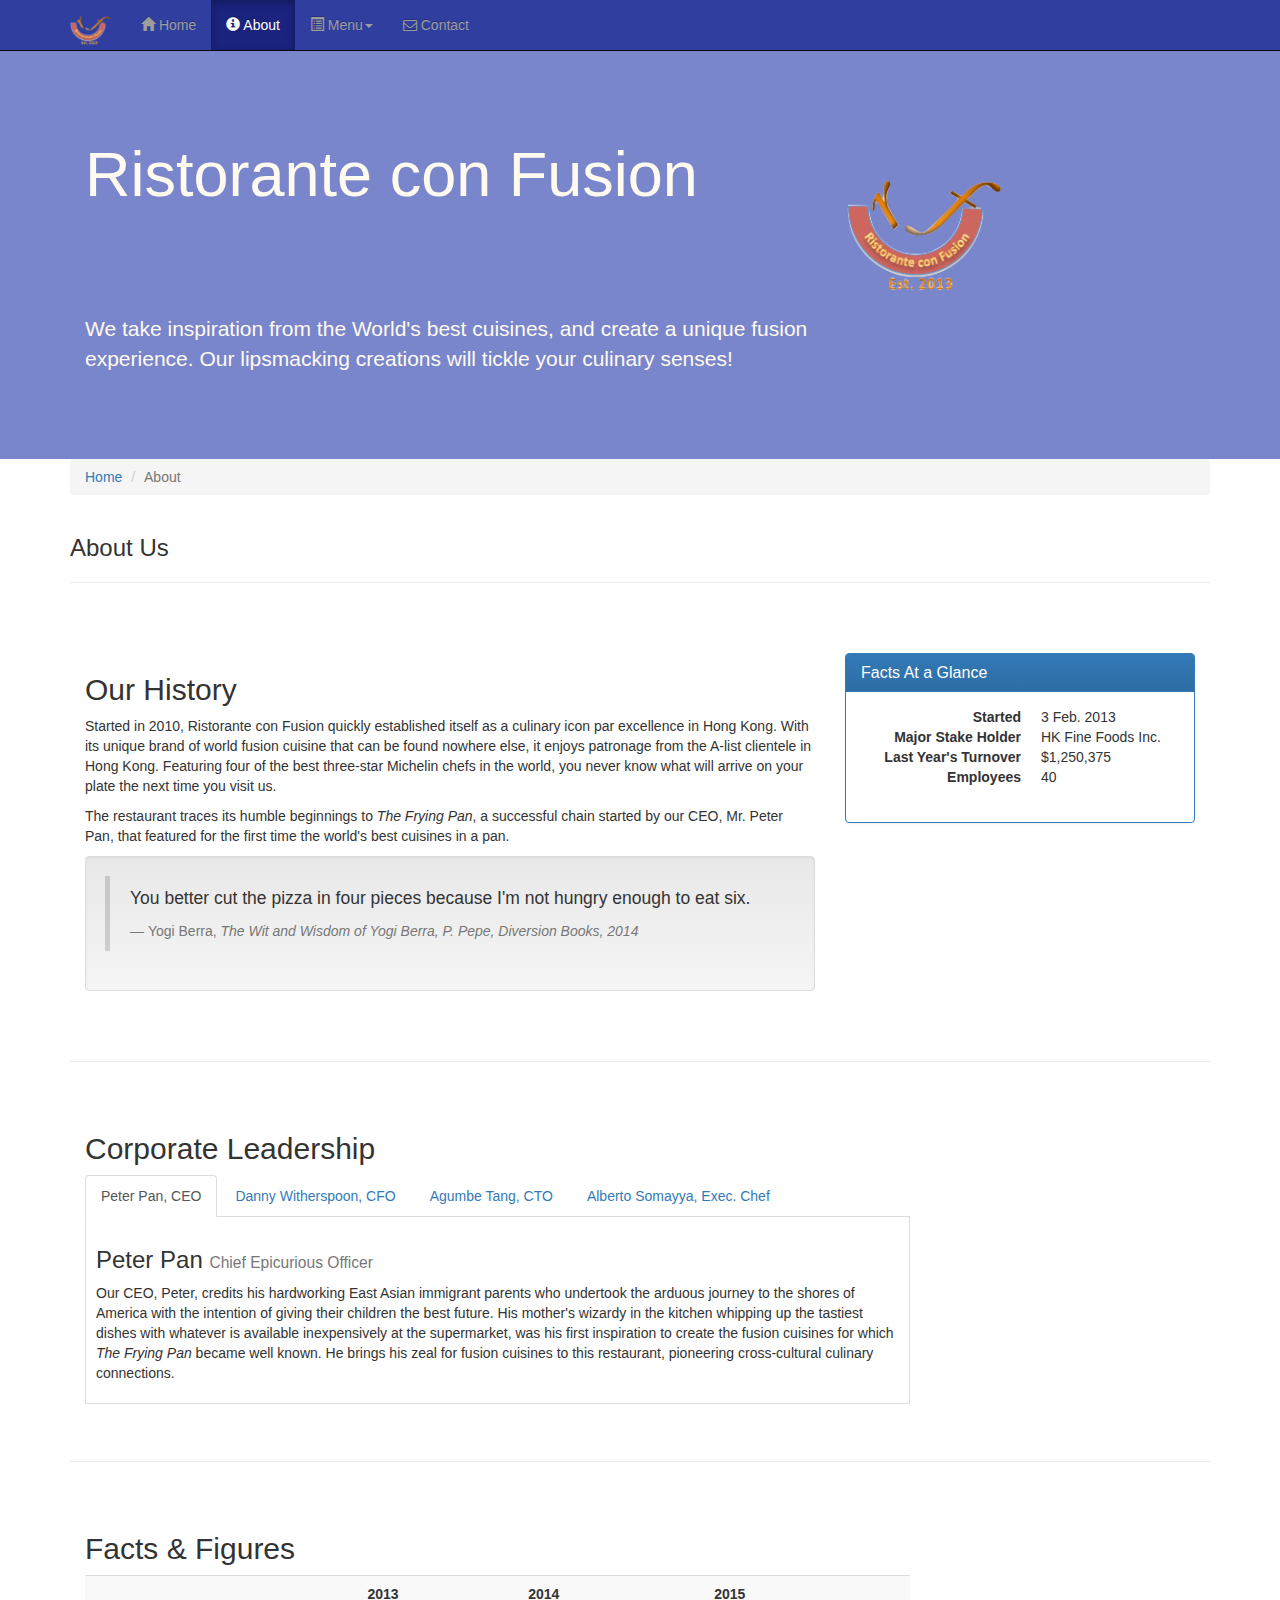
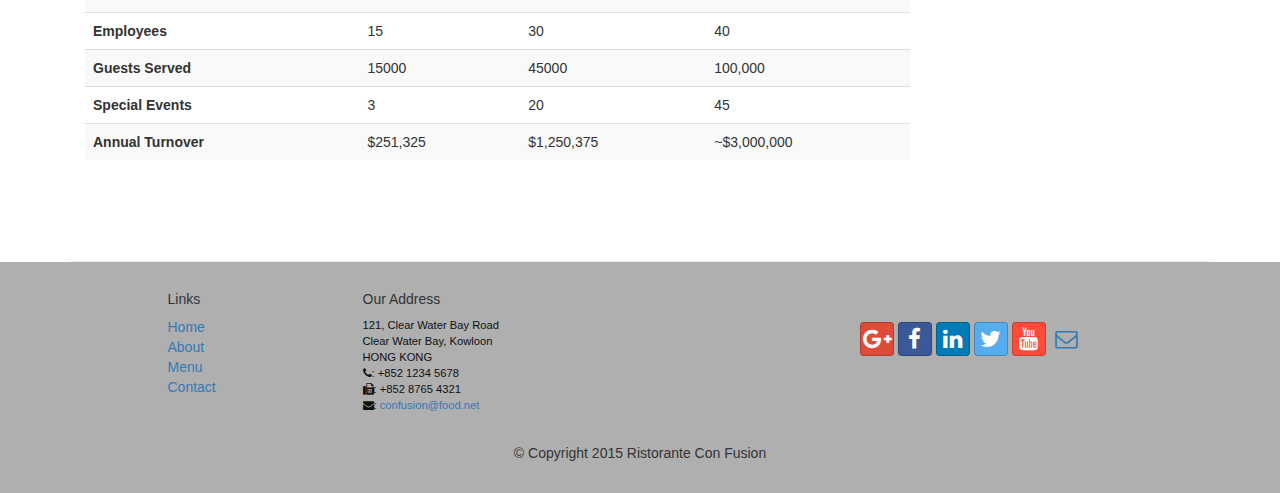
==== aboutus.html @ 625901eb "init" ====
<!-- PLEASE PAY ATTENTION! CSS FILE ABSOLUTE LINKS FROM EXCERCISE WERE REPLASED WITH LOCAL LINKS.-->

<!DOCTYPE html>
<!-- saved from url=(0079)https://d396qusza40orc.cloudfront.net/phoenixassets/web-frameworks/aboutus.html -->
<html lang="en"><head><meta http-equiv="Content-Type" content="text/html; charset=UTF-8">
     <meta charset="utf-8">
    <meta http-equiv="X-UA-Compatible" content="IE=edge">
    <meta name="viewport" content="width=device-width, initial-scale=1">
    <!-- The above 3 meta tags *must* come first in the head; any other head 
         content must come *after* these tags -->
    <title>Ristorante Con Fusion: About Us</title>
    <!-- Bootstrap -->
    <link href="css/bootstrap.min.css" rel="stylesheet">
    <link href="css/bootstrap-theme.min.css" rel="stylesheet">

    <!-- HTML5 shim and Respond.js for IE8 support of HTML5 elements and media queries -->
    <!-- WARNING: Respond.js doesn't work if you view the page via file:// -->
    <!--[if lt IE 9]>
      <script src="https://oss.maxcdn.com/html5shiv/3.7.2/html5shiv.min.js"></script>
      <script src="https://oss.maxcdn.com/respond/1.4.2/respond.min.js"></script>
    <![endif]-->

    <link href="css/font-awesome.min.css" rel="stylesheet">
    <link href="css/bootstrap-social.css" rel="stylesheet">

    <link href="css/mystyles.css" rel="stylesheet">
</head>

<body>
    <nav class="navbar navbar-inverse navbar-fixed-top" role="navigation">
            <div class="container">

            <div class="navbar-header">
                    <button type="button" class="navbar-toggle collapsed" data-toggle="collapse" data-target="#navbar" aria-expanded="false" aria-controls="navbar">
                        <span class="sr-only">Toggle navigation</span>
                        <span class="icon-bar"></span>
                        <span class="icon-bar"></span>
                        <span class="icon-bar"></span>
                    </button>
                    <a class="navbar-brand" href="index.html"><img src="img/logo.png" height=30 width=41></a>
            </div>

            <div id="navbar" class="navbar-collapse collapse">
                <ul class="nav navbar-nav">
                    <li><a href="index.html"><span class="glyphicon glyphicon-home" aria-hidden="true"></span> Home</a></li>
                    <li class="active"><a href="aboutus.html"><span class="glyphicon glyphicon-info-sign" aria-hidden="true"></span> About</a></li>
                    <li class="dropdown">
                        <a href="#" class="dropdown-toggle" data-toggle="dropdown"
                         role="button" aria-haspopup="true" aria-expanded="false"><span class="glyphicon glyphicon-list-alt" aria-hidden="true"></span> Menu<span class="caret"></span></a>
                        <ul class="dropdown-menu">
                            <li><a href="#">Appetizers</a></li>
                            <li><a href="#">Main Courses</a></li>
                            <li><a href="#">Desserts</a></li>
                            <li><a href="#">Drinks</a></li>
                            <li role="separator" class="divider"></li>
                            <li class="dropdown-header">Specials</li>
                            <li><a href="#">Lunch Buffet</a></li>
                            <li><a href="#">Weekend Brunch</a></li>
                        </ul>
                     </li>
                    <li><a href="contactus.html"><i class="fa fa-envelope-o"></i> Contact</a></li>
                </ul>
            </div>
        </nav> 

    <header class="jumbotron">

        <!-- Main component for a primary marketing message or call to action -->

        <div class="container">
            <div class="row row-header">
                <div class="col-xs-12 col-sm-8">
                    <h1>Ristorante con Fusion</h1>
                    <p style="padding:40px;"></p>
                    <p>We take inspiration from the World's best cuisines, and create a unique fusion experience. Our lipsmacking creations will tickle your culinary senses!</p>
                </div>
                <div class="col-xs-12 col-sm-2">
                    <p style="padding:20px;"></p>
                    <img src="img/logo.png" class="img-responsive">
                </div>
            </div>
        </div>
    </header>

    <div class="container">
        <div class="row">
            <div class="col-xs-12">
                <ol class="breadcrumb">
                    <li><a href="index.html">Home</a></li>
                    <li class="active">About</li>
                </ol>
            </div>
            <div class="col-xs-12">
               <h3>About Us</h3>
               <hr>
            </div>
        </div>
        
        <div class="row row-content">
            <div class="col-sm-8 col-xs-12">
                <h2>Our History</h2>
                <p>Started in 2010, Ristorante con Fusion quickly established itself as a culinary icon par excellence in Hong Kong. With its unique brand of world fusion cuisine that can be found nowhere else, it enjoys patronage from the A-list clientele in Hong Kong.  Featuring four of the best three-star Michelin chefs in the world, you never know what will arrive on your plate the next time you visit us.</p>
                <p>The restaurant traces its humble beginnings to <em>The Frying Pan</em>, a successful chain started by our CEO, Mr. Peter Pan, that featured for the first time the world's best cuisines in a pan.</p>

                <div class="well">
                    <blockquote>
                        <p>You better cut the pizza in four pieces because
                            I'm not hungry enough to eat six.</p>
                        <footer>Yogi Berra,
                          <cite>The Wit and Wisdom of Yogi Berra,
                            P. Pepe, Diversion Books, 2014</cite>
                        </footer>
                    </blockquote>
                </div>



            </div>

            <div class="col-sm-4 col-xs-12">
                <div class="panel panel-primary">
                    <div class="panel-heading">
                        <h3 class="panel-title">Facts At a Glance</h3>
                    </div>
                    <div class="panel-body">
                        <dl class="dl-horizontal">
                            <dt>Started</dt>
                            <dd>3 Feb. 2013</dd>
                            <dt>Major Stake Holder</dt>
                            <dd>HK Fine Foods Inc.</dd>
                            <dt>Last Year's Turnover</dt>
                            <dd>$1,250,375</dd>
                            <dt>Employees</dt>
                            <dd>40</dd>
                       </dl>
                    </div>
                </div>


                <p style="padding:20px;"></p>
            </div>
        </div>


        <div class="row row-content">
            <div class="col-xs-12 col-sm-9">
                <h2>Corporate Leadership</h2>

                <ul class="nav nav-tabs" role="tablist">
                    <li role="presentation" class="active">
                    <a href="#peter" aria-controls="peter"
                     role="tab" data-toggle="tab">Peter Pan, CEO</a></li>
                    <li role="presentation"><a href="#danny"
                     aria-controls="danny" role="tab"
                     data-toggle="tab">Danny Witherspoon, CFO</a></li>
                    <li role="presentation"><a href="#agumbe"
                     aria-controls="agumbe" role="tab"
                     data-toggle="tab">Agumbe Tang, CTO</a></li>
                    <li role="presentation"><a href="#alberto"
                     aria-controls="alberto" role="tab"
                     data-toggle="tab">Alberto Somayya, Exec. Chef</a></li>
                </ul>
                <div class="tab-content">
                    <div role="tabpanel" class="tab-pane fade in active" id="peter">
                        <h3>Peter Pan <small>Chief Epicurious Officer</small></h3>
                        <p>Our CEO, Peter, credits his hardworking East Asian immigrant parents who undertook the arduous journey to the shores of America with the intention of giving their children the best future. His mother's wizardy in the kitchen whipping up the tastiest dishes with whatever is available inexpensively at the supermarket, was his first inspiration to create the fusion cuisines for which <em>The Frying Pan</em> became well known. He brings his zeal for fusion cuisines to this restaurant, pioneering cross-cultural culinary connections.</p>
                    </div>
                    <div role="tabpanel" class="tab-pane fade" id="danny">
                        <h3>Dhanasekaran Witherspoon <small>Chief Food Officer</small></h3>
                        <p>Our CFO, Danny, as he is affectionately referred to by his colleagues, comes from a long established family tradition in farming and produce. His experiences growing up on a farm in the Australian outback gave him great appreciation for varieties of food sources. As he puts it in his own words, <em>Everything that runs, wins, and everything that stays, pays!</em></p>
                    </div>
                    <div role="tabpanel" class="tab-pane fade" id="agumbe">
                        <h3>Agumbe Tang <small>Chief Taste Officer</small></h3>
                        <p>Blessed with the most discerning gustatory sense, Agumbe, our CFO, personally ensures that every dish that we serve meets his exacting tastes. Our chefs dread the tongue lashing that ensues if their dish does not meet his exacting standards. He lives by his motto, <em>You click only if you survive my lick.</em></p>
                    </div>
                    <div role="tabpanel" class="tab-pane fade" id="alberto">
                        <h3>Alberto Somayya <small>Executive Chef</small></h3>
                        <p>Award winning three-star Michelin chef with wide International experience having worked closely with whos-who in the culinary world, he specializes in creating mouthwatering Indo-Italian fusion experiences. He says, <em>Put together the cuisines from the two craziest cultures, and you get a winning hit! Amma Mia!</em></p>
                    </div>
                </div>
            </div>
            </div>

            <div class="row row-content">
                <div class="col-xs-12 col-sm-9">
                    <h2>Facts &amp; Figures</h2>
                    <div class="table-responsive">
                    <table class="table table-striped">
                        <tr>
                            <td>&nbsp;</td>
                            <th>2013</th>
                            <th>2014</th>
                            <th>2015</th>
                        </tr>
                        <tr>
                            <th>Employees</th>
                            <td>15</td>
                            <td>30</td>
                            <td>40</td>
                        </tr>
                        <tr>
                            <th>Guests Served</th>
                            <td>15000</td>
                            <td>45000</td>
                            <td>100,000</td>
                        </tr>
                        <tr>
                            <th>Special Events</th>
                            <td>3</td>
                            <td>20</td>
                            <td>45</td>
                        </tr>
                        <tr>
                            <th>Annual Turnover</th>
                            <td>$251,325</td>
                            <td>$1,250,375</td>
                            <td>~$3,000,000</td>
                        </tr>
                    </table>
                    </div>
                    </div>
                 <div class="col-xs-12 col-sm-3">
                    <p style="padding:20px;"></p>
                </div>
            </div> 
    </div>

    <footer class="row-footer">
        <div class="container">
            <div class="row">             
                <div class="col-xs-5 col-xs-offset-1 col-sm-2 col-sm-offset-1">
                    <h5>Links</h5>
                    <ul class="list-unstyled">
                        <li><a href="index.html">Home</a></li>
                        <li><a href="aboutus.html">About</a></li>
                        <li><a href="#">Menu</a></li>
                        <li><a href="contactus.html">Contact</a></li>
                    </ul>
                    </ul>
                </div>
                <div class="col-xs-6 col-sm-5">
                    <h5>Our Address</h5>
                    <address>
		              121, Clear Water Bay Road<br>
		              Clear Water Bay, Kowloon<br>
		              HONG KONG<br>
		              <i class="fa fa-phone"></i>: +852 1234 5678<br>
		              <i class="fa fa-fax"></i>: +852 8765 4321<br>
		              <i class="fa fa-envelope"></i>: 
                        <a href="mailto:confusion@food.net">confusion@food.net</a>
		           </address>
                </div>
                <div class="col-xs-12 col-sm-4">
                    <div class="nav navbar-nav" style="padding: 40px 10px;">
                        <a class="btn btn-social-icon btn-google-plus" href="http://google.com/+"><i class="fa fa-google-plus"></i></a>
                        <a class="btn btn-social-icon btn-facebook" href="http://www.facebook.com/profile.php?id="><i class="fa fa-facebook"></i></a>
                        <a class="btn btn-social-icon btn-linkedin" href="http://www.linkedin.com/in/"><i class="fa fa-linkedin"></i></a>
                        <a class="btn btn-social-icon btn-twitter" href="http://twitter.com/"><i class="fa fa-twitter"></i></a>
                        <a class="btn btn-social-icon btn-youtube" href="http://youtube.com/"><i class="fa fa-youtube"></i></a>
                        <a class="btn btn-social-icon" href="mailto:"><i class="fa fa-envelope-o"></i></a>
                    </div>
                </div>
                <div class="col-xs-12">
                    <p style="padding:10px;"></p>
                    <p align="center">© Copyright 2015 Ristorante Con Fusion</p>
                </div>
            </div>
        </div>
    </footer>
    <!-- jQuery (necessary for Bootstrap's JavaScript plugins) -->
    <script src="./aboutus_files/jquery.min.js"></script>
    <!-- Include all compiled plugins (below), or include individual files as needed -->
    <script src="./aboutus_files/bootstrap.min.js"></script>


</body></html>
---- css/mystyles.css ----
.row-header{
    margin:0px auto;
    padding:0px auto;
}

.row-content {
    margin:0px auto;
    padding: 50px 0px 50px 0px;
    border-bottom: 1px ridge;
    min-height:400px;
}

.row-footer{
    background-color: #AfAfAf;
    margin:0px auto;
    padding: 20px 0px 20px 0px;
}

.jumbotron {
    padding:70px 30px 70px 30px;
    margin:0px auto;
    background: #7986CB ;
    color:floralwhite;
}

address{
    font-size:80%;
    margin:0px;
    color:#0f0f0f;
}
body{
    padding:50px 0px 0px 0px;
    z-index:0;
}

.navbar-inverse {
     background: #303F9F;
}

.navbar-inverse .navbar-nav > .active > a,
.navbar-inverse .navbar-nav > .active > a:hover,
.navbar-inverse .navbar-nav > .active > a:focus {
    color: #fff;
    background: #1A237E;
}

.navbar-inverse .navbar-nav > .open > a,
 .navbar-inverse .navbar-nav > .open > a:hover,
 .navbar-inverse .navbar-nav > .open > a:focus {
    color: #fff;
    background: #1A237E;
}

.navbar-inverse .navbar-nav .open .dropdown-menu> li> a,
.navbar-inverse .navbar-nav .open .dropdown-menu {
    background-color: #303F9F;
    color:#eeeeee;
}

.navbar-inverse .navbar-nav .open .dropdown-menu> li> a:hover {
    color:#000000;
}

.tab-content {
    border-left: 1px solid #ddd;
    border-right: 1px solid #ddd;
    border-bottom: 1px solid #ddd;
    padding: 10px;
}
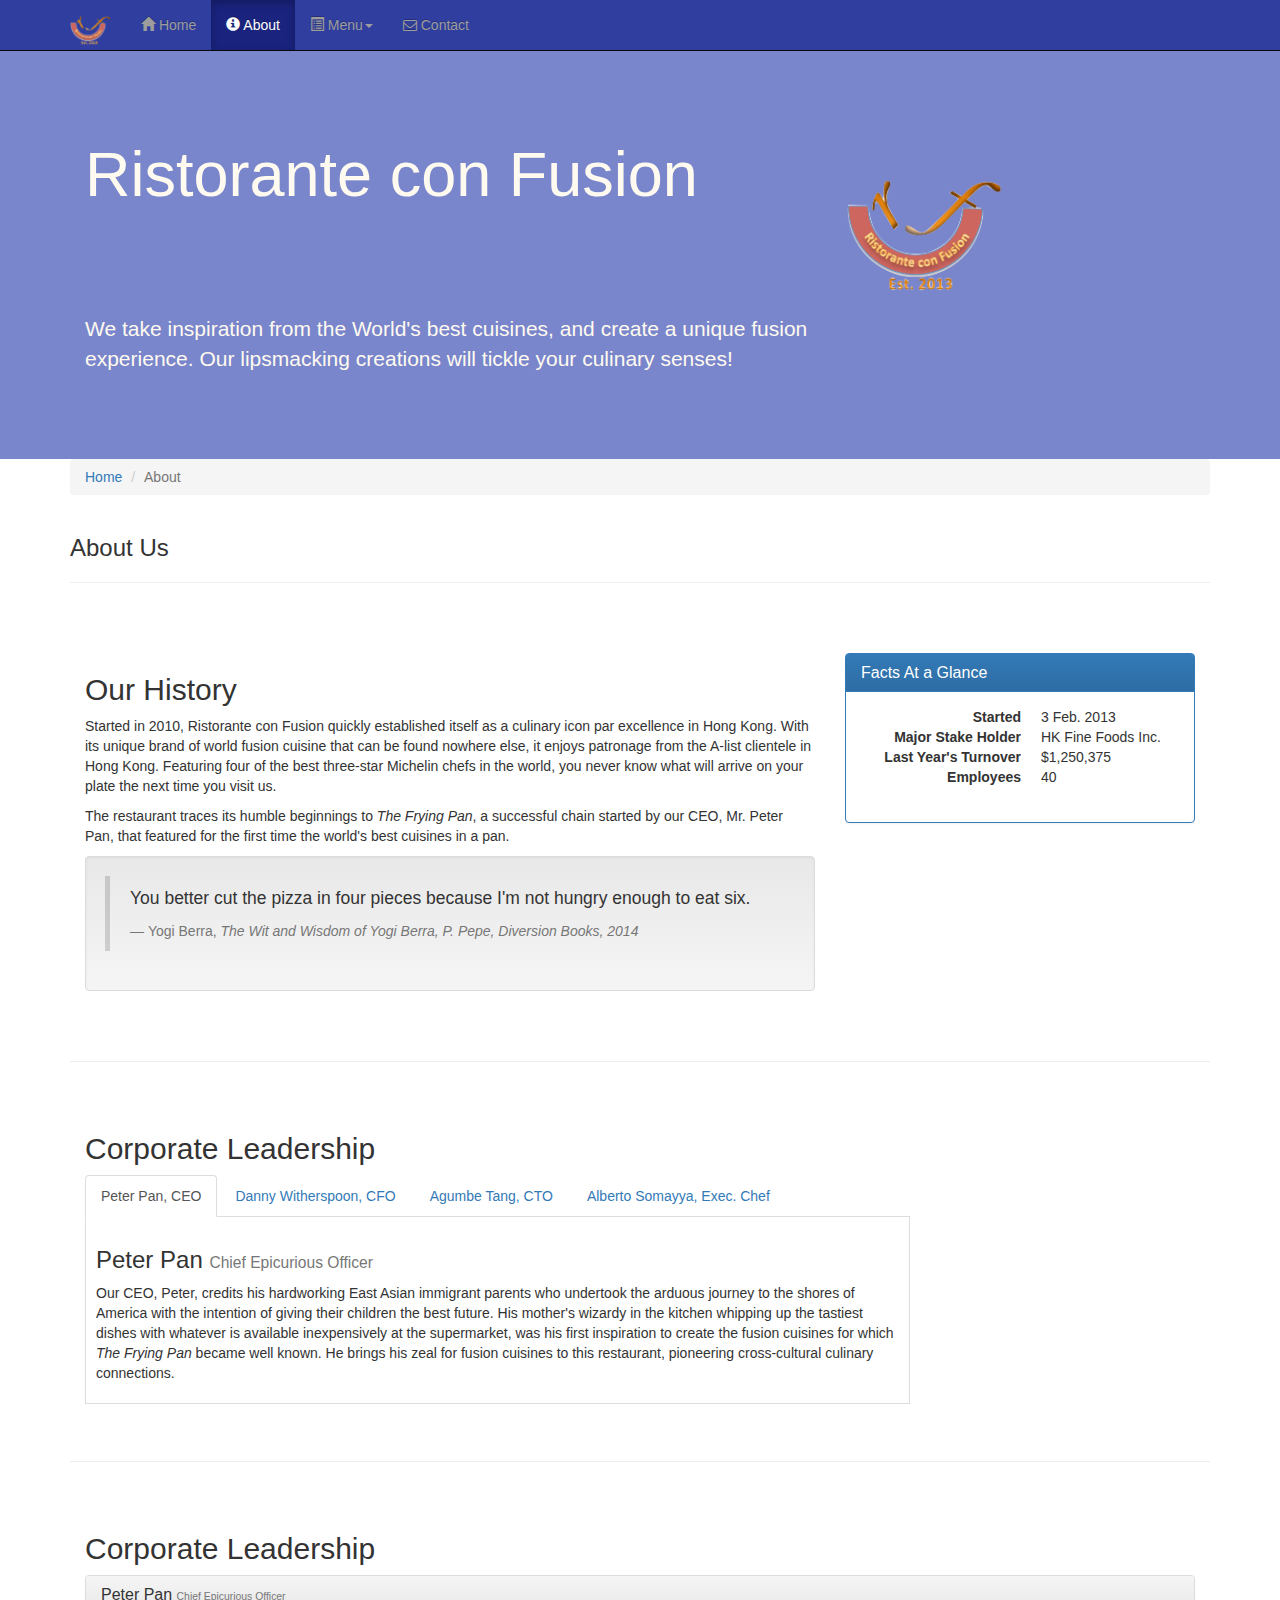
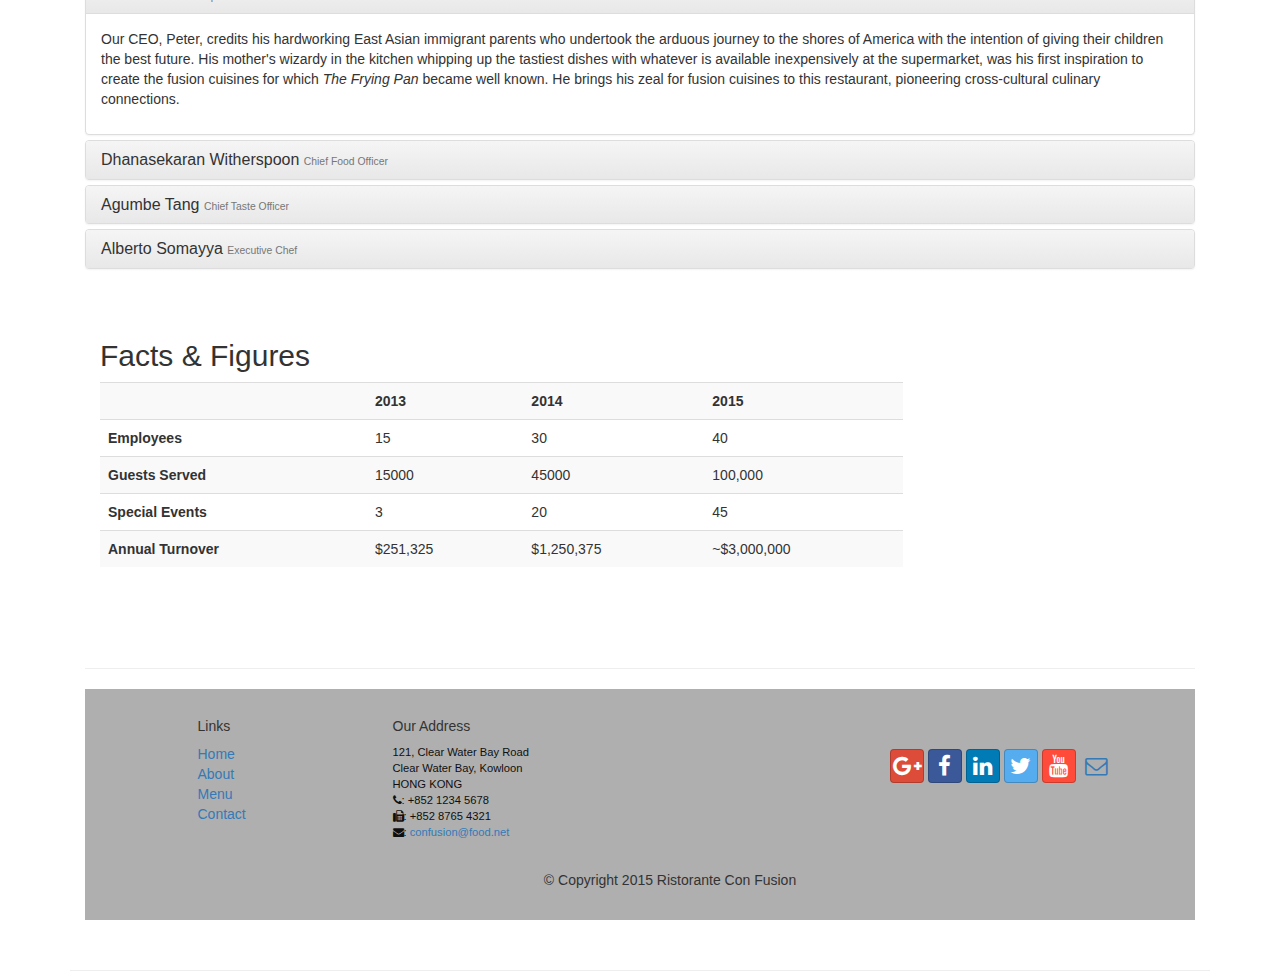
==== commit 7846db63: "accordion" ====
--- a/aboutus.html
+++ b/aboutus.html
@@ -97,7 +97,7 @@
         </div>
         
         <div class="row row-content">
-            <div class="col-sm-8 col-xs-12">
+            <div class="col-sm-6 col-lg-8 col-xs-12">
                 <h2>Our History</h2>
                 <p>Started in 2010, Ristorante con Fusion quickly established itself as a culinary icon par excellence in Hong Kong. With its unique brand of world fusion cuisine that can be found nowhere else, it enjoys patronage from the A-list clientele in Hong Kong.  Featuring four of the best three-star Michelin chefs in the world, you never know what will arrive on your plate the next time you visit us.</p>
                 <p>The restaurant traces its humble beginnings to <em>The Frying Pan</em>, a successful chain started by our CEO, Mr. Peter Pan, that featured for the first time the world's best cuisines in a pan.</p>
@@ -117,7 +117,7 @@
 
             </div>
 
-            <div class="col-sm-4 col-xs-12">
+            <div class="col-sm-6 col-lg-4 col-xs-12">
                 <div class="panel panel-primary">
                     <div class="panel-heading">
                         <h3 class="panel-title">Facts At a Glance</h3>
@@ -181,6 +181,79 @@
             </div>
             </div>
 
+        <div class="row row-content">
+            <div class="col-xs-12">
+                <h2>Corporate Leadership</h2>
+
+                    <div class="panel-group" id="accordion" role="tablist" aria-multiselectable="true">
+                    <div class="panel panel-default">
+                        <div class="panel-heading" role="tab" id="headingPeter">
+                            <h3 class="panel-title">
+                                <a role="button" data-toggle="collapse"
+                                     data-parent="#accordion" href="#peter"
+                                     aria-expanded="true" aria-controls="peter">
+                                    Peter Pan <small>Chief Epicurious Officer</small></a>
+                            </h3>
+                        </div>
+
+                        <div role="tabpanel" class="panel-collapse collapse in"
+                             id="peter" aria-labelledby="headingPeter">
+                            <div class="panel-body">
+                                <p>Our CEO, Peter, credits his hardworking East Asian immigrant parents who undertook the arduous journey to the shores of America with the intention of giving their children the best future. His mother's wizardy in the kitchen whipping up the tastiest dishes with whatever is available inexpensively at the supermarket, was his first inspiration to create the fusion cuisines for which <em>The Frying Pan</em> became well known. He brings his zeal for fusion cuisines to this restaurant, pioneering cross-cultural culinary connections.</p>
+                            </div>
+                        </div>
+                    </div>
+                  
+                    <div class="panel panel-default">
+                        <div class="panel-heading" role="tab" id="headingDanny">
+                            <h3 class="panel-title">
+                                <a class="collapsed" role="button" data-toggle="collapse"
+                                     data-parent="#accordion" href="#danny"
+                                     aria-expanded="false" aria-controls="danny">
+                                    Dhanasekaran Witherspoon <small>Chief Food Officer</small></a>
+                            </h3>
+                        </div>
+                        <div role="tabpanel" class="panel-collapse collapse"
+                             id="danny"    aria-labelledby="headingDanny">
+                            <div class="panel-body">
+                                <p>Our CFO, Danny, as he is affectionately referred to by his colleagues, comes from a long established family tradition in farming and produce. His experiences growing up on a farm in the Australian outback gave him great appreciation for varieties of food sources. As he puts it in his own words, <em>Everything that runs, wins, and everything that stays, pays!</em></p>
+                            </div>
+                        </div>
+                    </div>
+                    <div class="panel panel-default">
+                        <div class="panel-heading" role="tab" id="headingAgumbe">
+                            <h3 class="panel-title">
+                                <a class="collapsed" role="button" data-toggle="collapse"
+                                     data-parent="#accordion" href="#agumbe"
+                                     aria-expanded="false" aria-controls="agumbe">
+                                    Agumbe Tang <small>Chief Taste Officer</small></a>
+                            </h3>
+                        </div>
+                        <div role="tabpanel" class="panel-collapse collapse"
+                             id="agumbe"    aria-labelledby="headingAgumbe">
+                            <div class="panel-body">
+                                <p>Blessed with the most discerning gustatory sense, Agumbe, our CFO, personally ensures that every dish that we serve meets his exacting tastes. Our chefs dread the tongue lashing that ensues if their dish does not meet his exacting standards. He lives by his motto, <em>You click only if you survive my lick.</em></p>
+                            </div>
+                        </div>
+                    </div>
+                    <div class="panel panel-default">
+                        <div class="panel-heading" role="tab" id="headingAlberto">
+                            <h3 class="panel-title">
+                                <a class="collapsed" role="button" data-toggle="collapse"
+                                     data-parent="#accordion" href="#alberto"
+                                     aria-expanded="false" aria-controls="alberto">
+                                    Alberto Somayya <small>Executive Chef</small></a>
+                            </h3>
+                        </div>
+                        <div role="tabpanel" class="panel-collapse collapse"
+                             id="alberto"    aria-labelledby="headingAlberto">
+                            <div class="panel-body">
+                                <p>Award winning three-star Michelin chef with wide International experience having worked closely with whos-who in the culinary world, he specializes in creating mouthwatering Indo-Italian fusion experiences. He says, <em>Put together the cuisines from the two craziest cultures, and you get a winning hit! Amma Mia!</em></p>
+                            </div>
+                        </div>
+                    </div>
+
+
             <div class="row row-content">
                 <div class="col-xs-12 col-sm-9">
                     <h2>Facts &amp; Figures</h2>
@@ -268,9 +341,9 @@
         </div>
     </footer>
     <!-- jQuery (necessary for Bootstrap's JavaScript plugins) -->
-    <script src="./aboutus_files/jquery.min.js"></script>
+    <script src="https://ajax.googleapis.com/ajax/libs/jquery/1.11.3/jquery.min.js"></script>
     <!-- Include all compiled plugins (below), or include individual files as needed -->
-    <script src="./aboutus_files/bootstrap.min.js"></script>
+    <script src="js/bootstrap.min.js"></script>
 
 
 </body></html>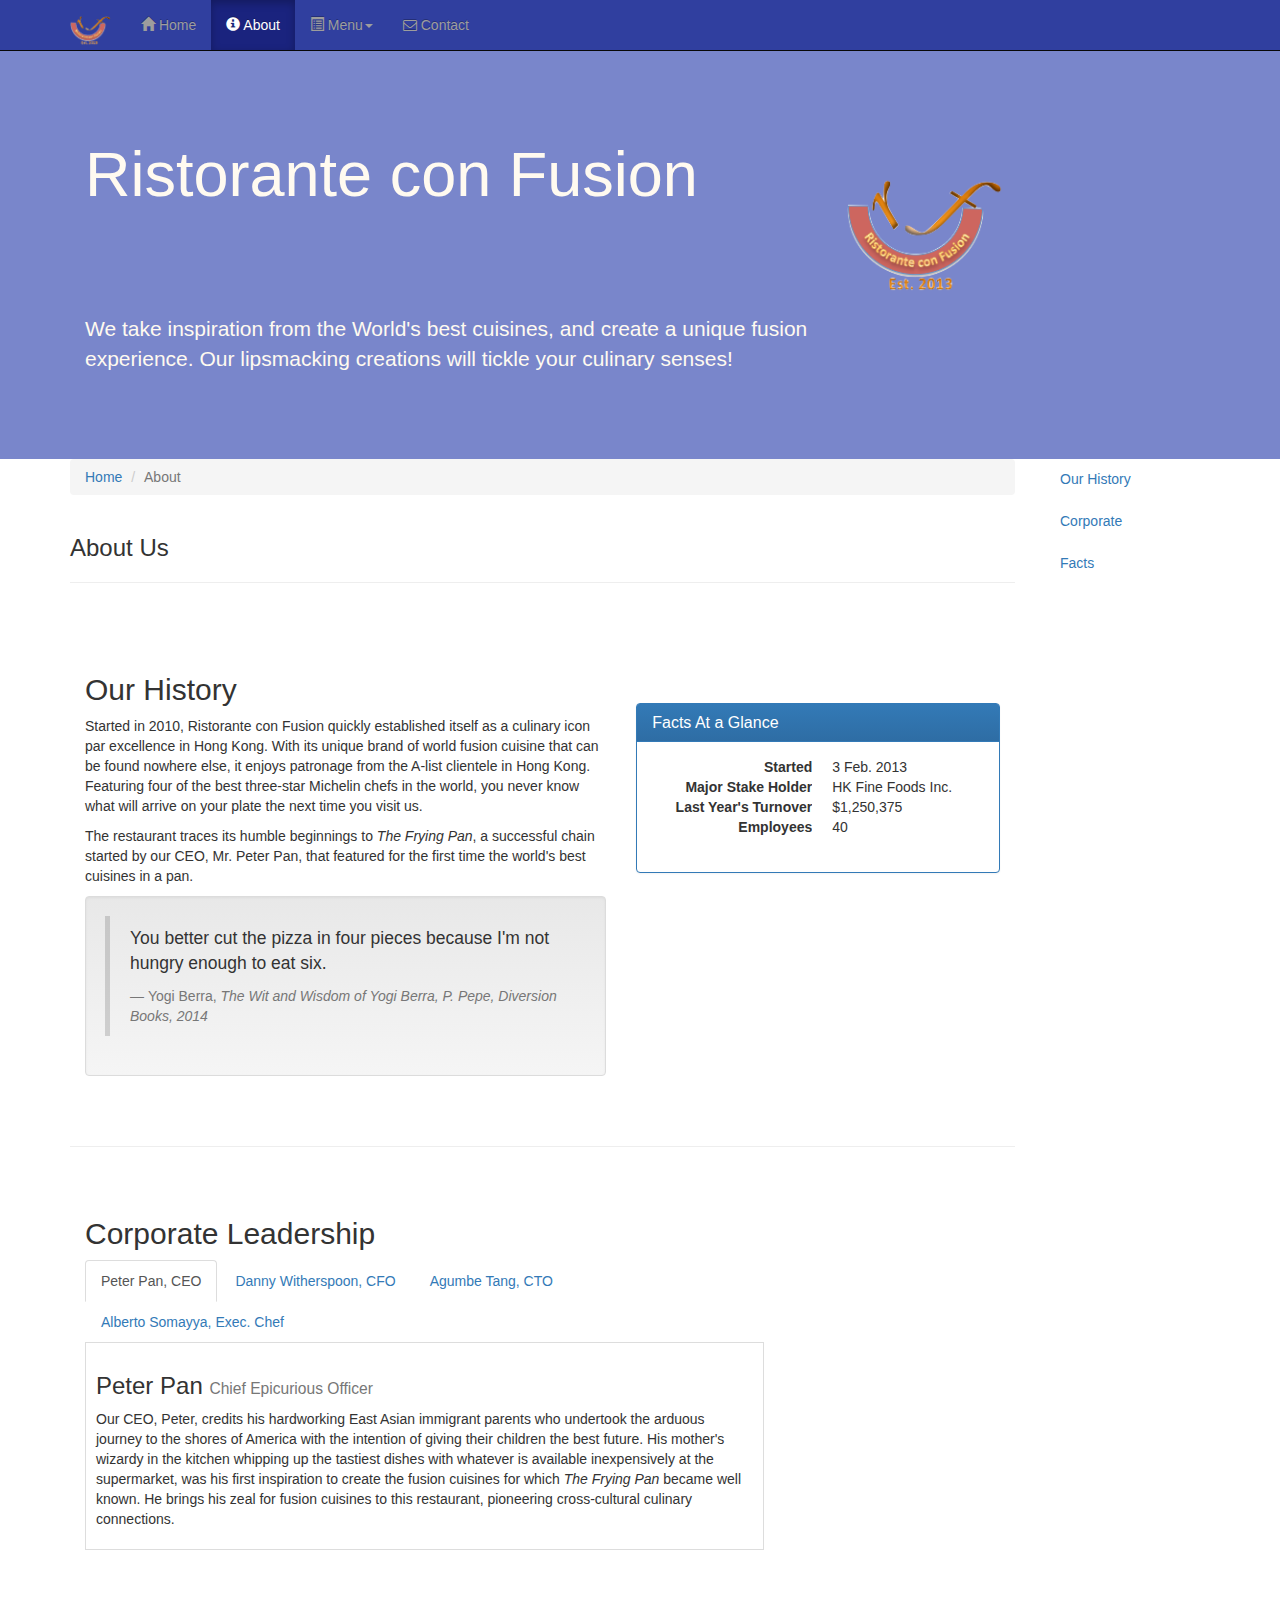
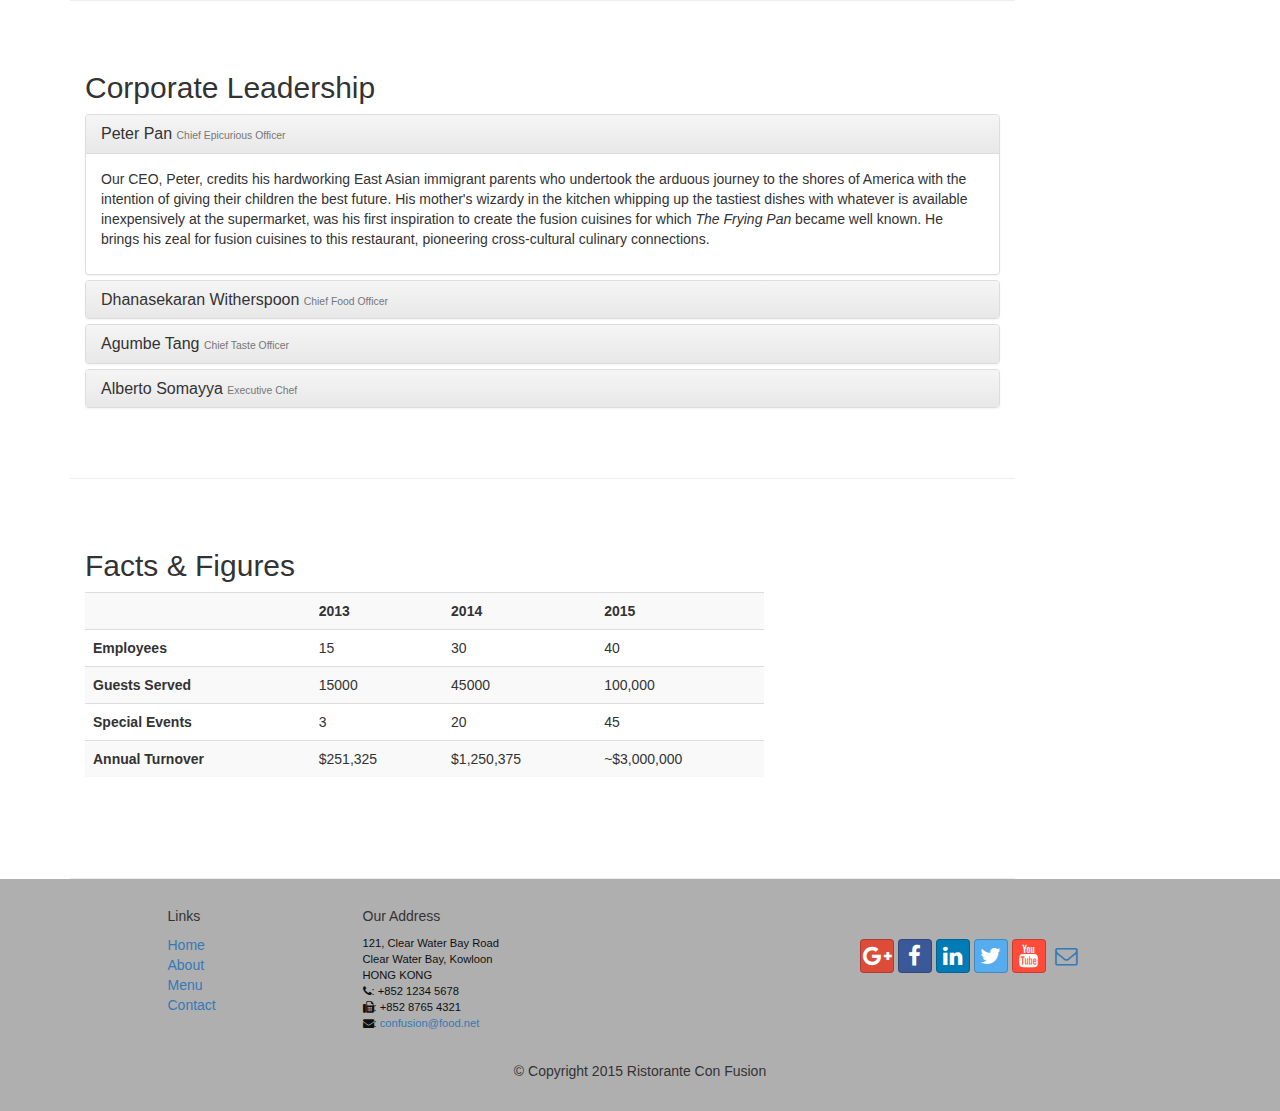
==== commit b2e455ee: "Scrollspy and accordion" ====
--- a/aboutus.html
+++ b/aboutus.html
@@ -26,7 +26,7 @@
     <link href="css/mystyles.css" rel="stylesheet">
 </head>
 
-<body>
+<body data-spy="scroll" data-target="#myScrollspy" data-offset="200">
     <nav class="navbar navbar-inverse navbar-fixed-top" role="navigation">
             <div class="container">
 
@@ -82,7 +82,11 @@
         </div>
     </header>
 
+    
+
     <div class="container">
+        <div class="row">
+       <div class="col-xs-12 col-sm-10">
         <div class="row">
             <div class="col-xs-12">
                 <ol class="breadcrumb">
@@ -96,8 +100,9 @@
             </div>
         </div>
         
-        <div class="row row-content">
-            <div class="col-sm-6 col-lg-8 col-xs-12">
+
+        <div id="history" class="row row-content">
+            <div class="col-sm-6 col-lg-7 col-xs-12">
                 <h2>Our History</h2>
                 <p>Started in 2010, Ristorante con Fusion quickly established itself as a culinary icon par excellence in Hong Kong. With its unique brand of world fusion cuisine that can be found nowhere else, it enjoys patronage from the A-list clientele in Hong Kong.  Featuring four of the best three-star Michelin chefs in the world, you never know what will arrive on your plate the next time you visit us.</p>
                 <p>The restaurant traces its humble beginnings to <em>The Frying Pan</em>, a successful chain started by our CEO, Mr. Peter Pan, that featured for the first time the world's best cuisines in a pan.</p>
@@ -117,7 +122,7 @@
 
             </div>
 
-            <div class="col-sm-6 col-lg-4 col-xs-12">
+            <div class="col-sm-6 col-lg-5 col-xs-12" style="padding-top:50px">
                 <div class="panel panel-primary">
                     <div class="panel-heading">
                         <h3 class="panel-title">Facts At a Glance</h3>
@@ -142,7 +147,7 @@
         </div>
 
 
-        <div class="row row-content">
+        <div id="corporate" class="row row-content">
             <div class="col-xs-12 col-sm-9">
                 <h2>Corporate Leadership</h2>
 
@@ -180,81 +185,74 @@
                 </div>
             </div>
             </div>
+            
 
         <div class="row row-content">
             <div class="col-xs-12">
-                <h2>Corporate Leadership</h2>
-
-                    <div class="panel-group" id="accordion" role="tablist" aria-multiselectable="true">
-                    <div class="panel panel-default">
-                        <div class="panel-heading" role="tab" id="headingPeter">
-                            <h3 class="panel-title">
-                                <a role="button" data-toggle="collapse"
-                                     data-parent="#accordion" href="#peter"
-                                     aria-expanded="true" aria-controls="peter">
-                                    Peter Pan <small>Chief Epicurious Officer</small></a>
-                            </h3>
-                        </div>
-
-                        <div role="tabpanel" class="panel-collapse collapse in"
-                             id="peter" aria-labelledby="headingPeter">
-                            <div class="panel-body">
-                                <p>Our CEO, Peter, credits his hardworking East Asian immigrant parents who undertook the arduous journey to the shores of America with the intention of giving their children the best future. His mother's wizardy in the kitchen whipping up the tastiest dishes with whatever is available inexpensively at the supermarket, was his first inspiration to create the fusion cuisines for which <em>The Frying Pan</em> became well known. He brings his zeal for fusion cuisines to this restaurant, pioneering cross-cultural culinary connections.</p>
-                            </div>
-                        </div>
-                    </div>
-                  
-                    <div class="panel panel-default">
-                        <div class="panel-heading" role="tab" id="headingDanny">
-                            <h3 class="panel-title">
-                                <a class="collapsed" role="button" data-toggle="collapse"
-                                     data-parent="#accordion" href="#danny"
-                                     aria-expanded="false" aria-controls="danny">
-                                    Dhanasekaran Witherspoon <small>Chief Food Officer</small></a>
-                            </h3>
-                        </div>
-                        <div role="tabpanel" class="panel-collapse collapse"
-                             id="danny"    aria-labelledby="headingDanny">
-                            <div class="panel-body">
-                                <p>Our CFO, Danny, as he is affectionately referred to by his colleagues, comes from a long established family tradition in farming and produce. His experiences growing up on a farm in the Australian outback gave him great appreciation for varieties of food sources. As he puts it in his own words, <em>Everything that runs, wins, and everything that stays, pays!</em></p>
-                            </div>
-                        </div>
-                    </div>
-                    <div class="panel panel-default">
-                        <div class="panel-heading" role="tab" id="headingAgumbe">
-                            <h3 class="panel-title">
-                                <a class="collapsed" role="button" data-toggle="collapse"
-                                     data-parent="#accordion" href="#agumbe"
-                                     aria-expanded="false" aria-controls="agumbe">
-                                    Agumbe Tang <small>Chief Taste Officer</small></a>
-                            </h3>
-                        </div>
-                        <div role="tabpanel" class="panel-collapse collapse"
-                             id="agumbe"    aria-labelledby="headingAgumbe">
-                            <div class="panel-body">
-                                <p>Blessed with the most discerning gustatory sense, Agumbe, our CFO, personally ensures that every dish that we serve meets his exacting tastes. Our chefs dread the tongue lashing that ensues if their dish does not meet his exacting standards. He lives by his motto, <em>You click only if you survive my lick.</em></p>
-                            </div>
-                        </div>
-                    </div>
-                    <div class="panel panel-default">
-                        <div class="panel-heading" role="tab" id="headingAlberto">
-                            <h3 class="panel-title">
-                                <a class="collapsed" role="button" data-toggle="collapse"
-                                     data-parent="#accordion" href="#alberto"
-                                     aria-expanded="false" aria-controls="alberto">
-                                    Alberto Somayya <small>Executive Chef</small></a>
-                            </h3>
-                        </div>
-                        <div role="tabpanel" class="panel-collapse collapse"
-                             id="alberto"    aria-labelledby="headingAlberto">
-                            <div class="panel-body">
-                                <p>Award winning three-star Michelin chef with wide International experience having worked closely with whos-who in the culinary world, he specializes in creating mouthwatering Indo-Italian fusion experiences. He says, <em>Put together the cuisines from the two craziest cultures, and you get a winning hit! Amma Mia!</em></p>
-                            </div>
-                        </div>
-                    </div>
-
-
-            <div class="row row-content">
+            <h2>Corporate Leadership</h2>
+               <div class="panel-group" id="accordion" role="tablist" aria-multiselectable="true">
+              <div class="panel panel-default">
+                <div class="panel-heading" role="tab" id="headingOne">
+                  <h3 class="panel-title">
+                    <a role="button" data-toggle="collapse" data-parent="#accordion" href="#collapseOne" aria-expanded="true" aria-controls="collapseOne">
+                       Peter Pan <small>Chief Epicurious Officer</small>
+                    </a>
+                  </h3>
+                </div>
+                <div id="collapseOne" class="panel-collapse collapse in" role="tabpanel" aria-labelledby="headingOne">
+                  <div class="panel-body">
+                   <p> Our CEO, Peter, credits his hardworking East Asian immigrant parents who undertook the arduous journey to the shores of America with the intention of giving their children the best future. His mother's wizardy in the kitchen whipping up the tastiest dishes with whatever is available inexpensively at the supermarket, was his first inspiration to create the fusion cuisines for which <em>The Frying Pan</em> became well known. He brings his zeal for fusion cuisines to this restaurant, pioneering cross-cultural culinary connections.</p>
+                  </div>
+                </div>
+              </div>
+                            <div class="panel panel-default">
+                <div class="panel-heading" role="tab" id="headingTwo">
+                  <h3 class="panel-title">
+                    <a class="collapsed" role="button" data-toggle="collapse" data-parent="#accordion" href="#collapseTwo" aria-expanded="false" aria-controls="collapseTwo">
+                      Dhanasekaran Witherspoon <small>Chief Food Officer</small>
+                    </a>
+                  </h3>
+                </div>
+                <div id="collapseTwo" class="panel-collapse collapse" role="tabpanel" aria-labelledby="headingTwo">
+                  <div class="panel-body">
+                    <p>Our CFO, Danny, as he is affectionately referred to by his colleagues, comes from a long established family tradition in farming and produce. His experiences growing up on a farm in the Australian outback gave him great appreciation for varieties of food sources. As he puts it in his own words, <em>Everything that runs, wins, and everything that stays, pays!</em></p>
+                  </div>
+                </div>
+              </div>
+              <div class="panel panel-default">
+                <div class="panel-heading" role="tab" id="heading4">
+                  <h3 class="panel-title">
+                    <a class="collapsed" role="button" data-toggle="collapse" data-parent="#accordion" href="#collapse4" aria-expanded="false" aria-controls="collapse4">
+                      Agumbe Tang <small>Chief Taste Officer</small>
+                    </a>
+                  </h3>
+                </div>
+                <div id="collapse4" class="panel-collapse collapse" role="tabpanel" aria-labelledby="heading4">
+                  <div class="panel-body">
+                    <p>Blessed with the most discerning gustatory sense, Agumbe, our CFO, personally ensures that every dish that we serve meets his exacting tastes. Our chefs dread the tongue lashing that ensues if their dish does not meet his exacting standards. He lives by his motto, <em>You click only if you survive my lick.</em></p>
+                  </div>
+                </div>
+              </div>
+              <div class="panel panel-default">
+                <div class="panel-heading" role="tab" id="headingThree">
+                  <h3 class="panel-title">
+                    <a class="collapsed" role="button" data-toggle="collapse" data-parent="#accordion" href="#collapseThree" aria-expanded="false" aria-controls="collapseThree">
+                      Alberto Somayya <small>Executive Chef</small>
+                    </a>
+                  </h3>
+                </div>
+                <div id="collapseThree" class="panel-collapse collapse" role="tabpanel" aria-labelledby="headingThree">
+                  <div class="panel-body">
+                    <p>Award winning three-star Michelin chef with wide International experience having worked closely with whos-who in the culinary world, he specializes in creating mouthwatering Indo-Italian fusion experiences. He says, <em>Put together the cuisines from the two craziest cultures, and you get a winning hit! Amma Mia!</em></p>
+                  </div>
+                </div>
+              </div>
+            </div>
+            </div>
+            </div>
+
+
+            <div id="facts" class="row row-content">
                 <div class="col-xs-12 col-sm-9">
                     <h2>Facts &amp; Figures</h2>
                     <div class="table-responsive">
@@ -296,6 +294,14 @@
                     <p style="padding:20px;"></p>
                 </div>
             </div> 
+    </div>
+     <nav class="hidden-xs col-sm-2" id="myScrollspy">
+            <ul class="nav nav-pills nav-stacked" data-spy="affix" data-offset-top="400">
+                <li><a href="#history">Our History</a></li>
+                <li><a href="#corporate">Corporate</a></li>
+                <li><a href="#facts">Facts</a></li>
+            </ul>
+        </nav></div>
     </div>
 
     <footer class="row-footer">
--- a/css/mystyles.css
+++ b/css/mystyles.css
@@ -66,4 +66,8 @@
     border-right: 1px solid #ddd;
     border-bottom: 1px solid #ddd;
     padding: 10px;
+}
+
+.affix {
+    top:100px;
 }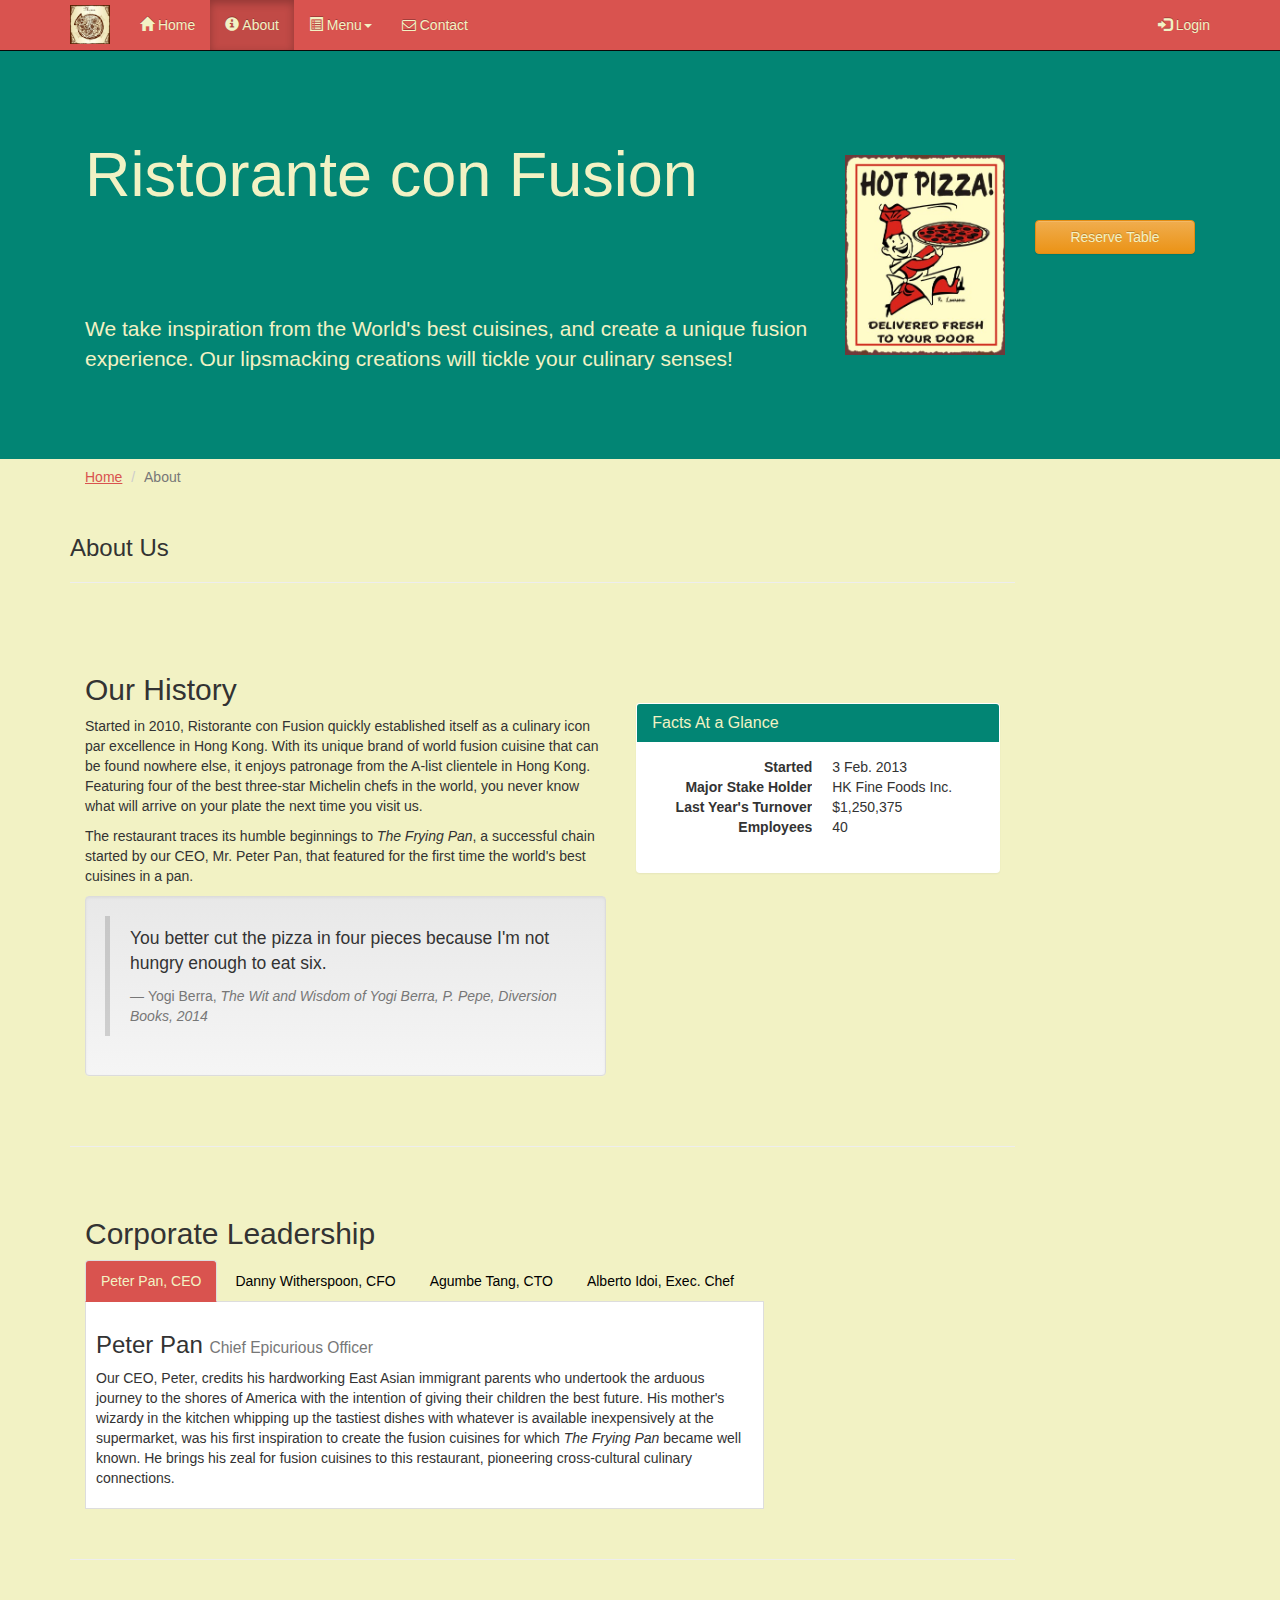
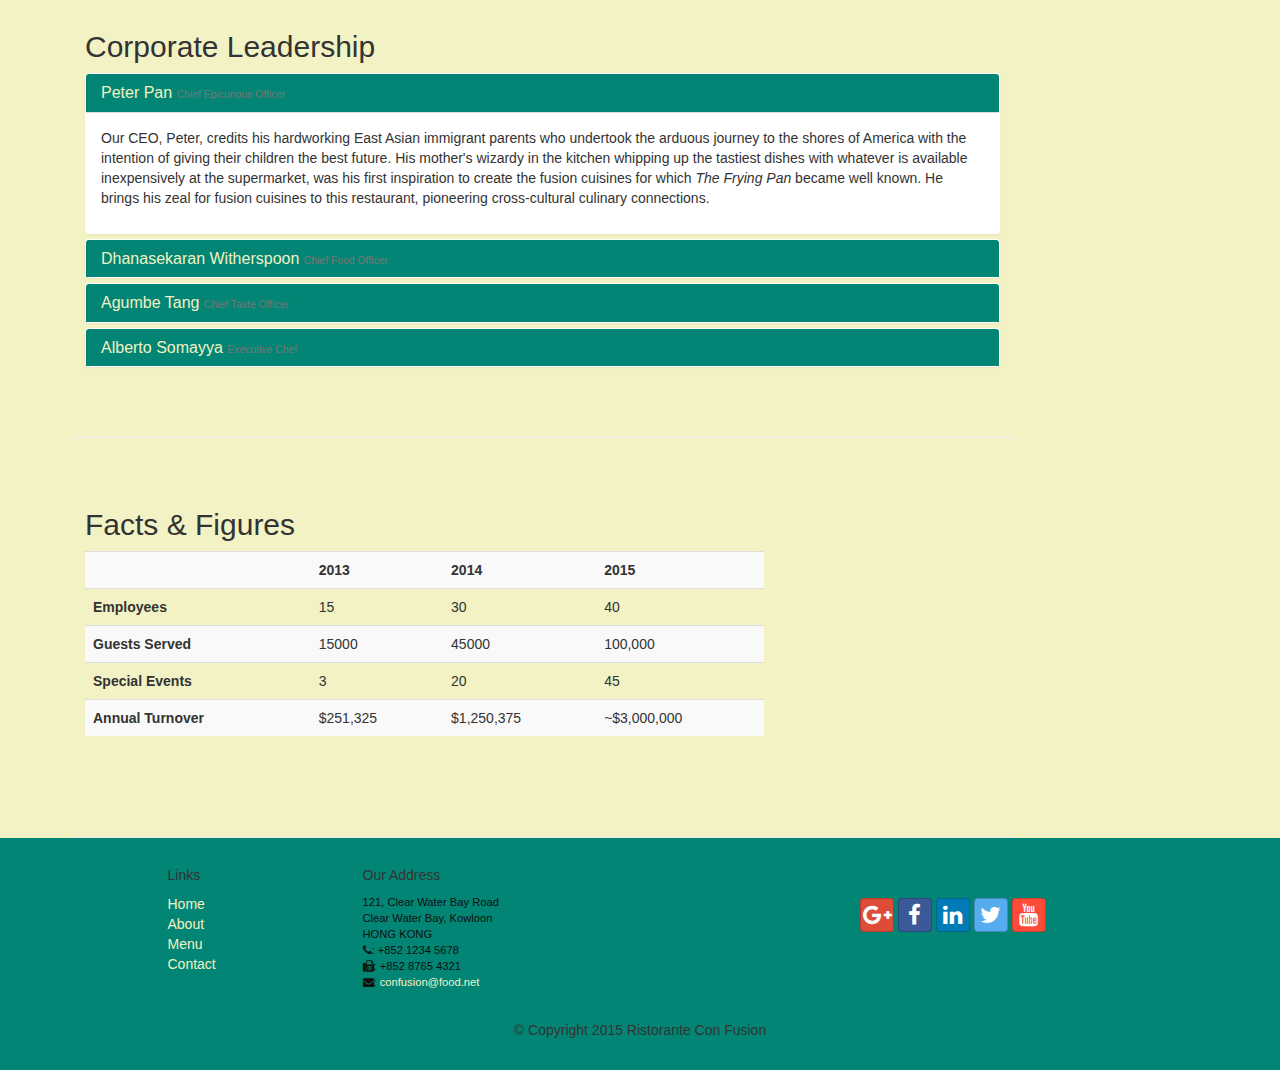
==== commit 4828941d: "Finished redesigning" ====
--- a/aboutus.html
+++ b/aboutus.html
@@ -24,9 +24,72 @@
     <link href="css/bootstrap-social.css" rel="stylesheet">
 
     <link href="css/mystyles.css" rel="stylesheet">
+
+    <link rel="icon" type="image/png" href="img/logo2.png"/>
 </head>
 
 <body data-spy="scroll" data-target="#myScrollspy" data-offset="200">
+            <div id="reserveTable" class="modal fade" role="dialog" tabindex="-1">
+            <div class="modal-dialog">
+                <div class="modal-content">
+                    <div class="modal-header">
+                        <button type="button" class="close" data-dismiss="modal">&times;</button>
+                        <h4 style="color:#3c763d" class="modal-title">Reserve Table </h4>
+                    </div>
+
+                    <div class="modal-body">
+                        <form class="form-horizontal" role="form">
+                            <div class="form-group">
+                                <label for="numberofguests" style="color:#3c763d" class="control-label col-sm-2">Number of Guests</label>
+                                <div style="color:#3c763d" class="col-sm-10 form-inline radio btn-group" id="numberofguests" >
+                                    <label class="radio-inline"><input value="1" name="quality" type="radio"> 1  </label>
+                                    <label class="radio-inline"><input value="2" name="quality" type="radio"> 2  </label>
+                                    <label class="radio-inline"><input value="3" name="quality" type="radio"> 3  </label>
+                                    <label class="radio-inline"><input value="4" name="quality" type="radio"> 4  </label>
+                                    <label class="radio-inline"><input value="5" name="quality" type="radio"> 5  </label>
+                                    <label class="radio-inline"><input value="6" name="quality" type="radio"> 6  </label>
+                                </div>
+                            </div>
+
+                            <div class="form-group">
+                                <label for="section" style="color:#3c763d" class="control-label col-sm-2">Section</label>
+                                <div style="color:#3c763d" class="col-sm-10 form-inline radio btn-group" id="section" data-toggle="buttons">
+                                    <label class="btn active btn-success btn-sm"><input type="radio" name="year" value="Non-Smoking">Non-Smoking </label>
+                                    <label class="btn btn-danger btn-sm"><input type="radio" name="year" value="Smoking">Smoking </label>
+                                </div>
+                            </div>
+
+                            <div class="form-group has-success has-feedback">
+                                <label for="datetime" class="control-label col-xs-12 col-sm-2">Date and Time</label>
+                                <div class="col-xs-12 col-sm-5">
+                                    <div class="input-group">
+                                        <input type="date" class="form-control" id="date" name="date" placeholder="Date"><span class="glyphicon glyphicon-calendar form-control-feedback" aria-hidden="true"></span>
+                                    </div>
+                                </div>
+                                <div class="col-xs-12 col-sm-5">
+                                    <div class="input-group">
+                                        <input type="time" class="form-control" id="time" name="time" placeholder="Time"><span class="glyphicon glyphicon-time form-control-feedback" aria-hidden="true"></span>
+                                    </div>
+                                </div>
+                            </div>
+                            
+                            <div class="form-group">
+                                <div class="col-sm-offset-2 col-sm-10">
+                                    <button type="submit" class="btn btn-primary btn-sm">Reserve</button>
+                                    <button type="button" class="btn btn-default btn-sm" data-dismiss="modal">Cancel</button>
+                                </div>
+                            </div>
+
+                            <div class="alert alert-warning alert-dismissible" role="alert">
+                                <button type="button" class="close" data-dismiss="alert" aria-label="Close"><span aria-hidden="true">&times;</span></button>
+                                <strong>Warning:</strong> Please <a href="tel:+85212345678" class="alert-link">call</a> us to reserve for more than six guests.
+                            </div>
+                        </form>
+                    </div>
+                </div>
+            </div>
+        </div>
+
     <nav class="navbar navbar-inverse navbar-fixed-top" role="navigation">
             <div class="container">
 
@@ -37,7 +100,7 @@
                         <span class="icon-bar"></span>
                         <span class="icon-bar"></span>
                     </button>
-                    <a class="navbar-brand" href="index.html"><img src="img/logo.png" height=30 width=41></a>
+                    <a class="navbar-brand" href="index.html"><img src="img/logo2.png"></a>
             </div>
 
             <div id="navbar" class="navbar-collapse collapse">
@@ -60,14 +123,55 @@
                      </li>
                     <li><a href="contactus.html"><i class="fa fa-envelope-o"></i> Contact</a></li>
                 </ul>
-            </div>
-        </nav> 
+                 <ul class="nav navbar-nav navbar-right">
+                    <li><a data-toggle="modal" data-target="#loginModal">
+                    <span class="glyphicon glyphicon-log-in"></span> Login</a>
+                    </li>
+                </ul>
+            </div>
+        </nav>
+
+        <div id="loginModal" class="modal fade" role="dialog" tabindex="-1">
+        <div class="modal-dialog">
+        <!-- Modal content-->
+        <div class="modal-content">
+            <div class="modal-header">
+                <button type="button" class="close" data-dismiss="modal">&times;</button>
+                <h4 class="modal-title">Login </h4>
+            </div>
+            <div class="modal-body">
+
+            <form class="form-inline" role="form">
+                    <div class="form-group">
+                        <label class="sr-only" for="email">Email</label>
+                        <input type="email" class="form-control" id="email" placeholder="Email">
+                    </div>
+                    <div class="form-group">
+                        <label class="sr-only" for="email">Password</label>
+                        <input type="password" class="form-control" id="password" placeholder="Password">
+                    </div>
+                    <div class="checkbox">
+                        <label><input type="checkbox"> Remember me</label>
+                    </div>
+                    
+                </form>
+            </div>
+            <div class="modal-footer">
+                <button type="submit" class="btn btn-info btn-sm">Sign in</button>
+                <button type="button" class="btn btn-default btn-sm" data-dismiss="modal">Cancel</button>
+            </div>
+            </div>
+        </div>
+        </div>
+    </div>
+ 
 
     <header class="jumbotron">
 
         <!-- Main component for a primary marketing message or call to action -->
 
         <div class="container">
+
             <div class="row row-header">
                 <div class="col-xs-12 col-sm-8">
                     <h1>Ristorante con Fusion</h1>
@@ -75,9 +179,14 @@
                     <p>We take inspiration from the World's best cuisines, and create a unique fusion experience. Our lipsmacking creations will tickle your culinary senses!</p>
                 </div>
                 <div class="col-xs-12 col-sm-2">
-                    <p style="padding:20px;"></p>
+                    <p style="padding:10px;"></p>
                     <img src="img/logo.png" class="img-responsive">
                 </div>
+                <div class="col-xs-12 col-sm-2">
+                    <p  style="padding-top:100px;"><a type="button" class="btn btn-warning btn-block" data-toggle="modal" data-target="#reserveTable">Reserve Table</a></p>
+                </div>
+
+                
             </div>
         </div>
     </header>
@@ -90,7 +199,7 @@
         <div class="row">
             <div class="col-xs-12">
                 <ol class="breadcrumb">
-                    <li><a href="index.html">Home</a></li>
+                    <li><a class="breadcrumb-text" href="index.html">Home</a></li>
                     <li class="active">About</li>
                 </ol>
             </div>
@@ -123,7 +232,7 @@
             </div>
 
             <div class="col-sm-6 col-lg-5 col-xs-12" style="padding-top:50px">
-                <div class="panel panel-primary">
+                <div class="panel">
                     <div class="panel-heading">
                         <h3 class="panel-title">Facts At a Glance</h3>
                     </div>
@@ -163,7 +272,7 @@
                      data-toggle="tab">Agumbe Tang, CTO</a></li>
                     <li role="presentation"><a href="#alberto"
                      aria-controls="alberto" role="tab"
-                     data-toggle="tab">Alberto Somayya, Exec. Chef</a></li>
+                     data-toggle="tab">Alberto Idoi, Exec. Chef</a></li>
                 </ul>
                 <div class="tab-content">
                     <div role="tabpanel" class="tab-pane fade in active" id="peter">
@@ -191,7 +300,7 @@
             <div class="col-xs-12">
             <h2>Corporate Leadership</h2>
                <div class="panel-group" id="accordion" role="tablist" aria-multiselectable="true">
-              <div class="panel panel-default">
+              <div class="panel">
                 <div class="panel-heading" role="tab" id="headingOne">
                   <h3 class="panel-title">
                     <a role="button" data-toggle="collapse" data-parent="#accordion" href="#collapseOne" aria-expanded="true" aria-controls="collapseOne">
@@ -205,7 +314,7 @@
                   </div>
                 </div>
               </div>
-                            <div class="panel panel-default">
+            <div class="panel">
                 <div class="panel-heading" role="tab" id="headingTwo">
                   <h3 class="panel-title">
                     <a class="collapsed" role="button" data-toggle="collapse" data-parent="#accordion" href="#collapseTwo" aria-expanded="false" aria-controls="collapseTwo">
@@ -219,7 +328,7 @@
                   </div>
                 </div>
               </div>
-              <div class="panel panel-default">
+              <div class="panel">
                 <div class="panel-heading" role="tab" id="heading4">
                   <h3 class="panel-title">
                     <a class="collapsed" role="button" data-toggle="collapse" data-parent="#accordion" href="#collapse4" aria-expanded="false" aria-controls="collapse4">
@@ -233,7 +342,7 @@
                   </div>
                 </div>
               </div>
-              <div class="panel panel-default">
+              <div class="panel">
                 <div class="panel-heading" role="tab" id="headingThree">
                   <h3 class="panel-title">
                     <a class="collapsed" role="button" data-toggle="collapse" data-parent="#accordion" href="#collapseThree" aria-expanded="false" aria-controls="collapseThree">
@@ -295,6 +404,7 @@
                 </div>
             </div> 
     </div>
+
      <nav class="hidden-xs col-sm-2" id="myScrollspy">
             <ul class="nav nav-pills nav-stacked" data-spy="affix" data-offset-top="400">
                 <li><a href="#history">Our History</a></li>
@@ -326,7 +436,7 @@
 		              <i class="fa fa-phone"></i>: +852 1234 5678<br>
 		              <i class="fa fa-fax"></i>: +852 8765 4321<br>
 		              <i class="fa fa-envelope"></i>: 
-                        <a href="mailto:confusion@food.net">confusion@food.net</a>
+                        <a class="plain-text" href="mailto:confusion@food.net">confusion@food.net</a>
 		           </address>
                 </div>
                 <div class="col-xs-12 col-sm-4">
@@ -336,7 +446,7 @@
                         <a class="btn btn-social-icon btn-linkedin" href="http://www.linkedin.com/in/"><i class="fa fa-linkedin"></i></a>
                         <a class="btn btn-social-icon btn-twitter" href="http://twitter.com/"><i class="fa fa-twitter"></i></a>
                         <a class="btn btn-social-icon btn-youtube" href="http://youtube.com/"><i class="fa fa-youtube"></i></a>
-                        <a class="btn btn-social-icon" href="mailto:"><i class="fa fa-envelope-o"></i></a>
+                        
                     </div>
                 </div>
                 <div class="col-xs-12">
--- a/css/mystyles.css
+++ b/css/mystyles.css
@@ -1,73 +1,156 @@
-.row-header{
-    margin:0px auto;
-    padding:0px auto;
+.row-header {
+  margin: 0px auto;
+  padding: 0px 0px;
+}
+.row-content {
+  margin: 0px auto;
+  padding: 50px 0px;
+  border-bottom: 1px ridge;
+  min-height: 400px;
+}
+.row-footer {
+  margin: 0px auto;
+  padding: 20px 0px;
+  background-color: #028574;
+}
+.breadcrumb-text {
+    color: #d9534f;
+    text-decoration: underline;
+}
+#map {
+    width: 500px;
+    height: 200px;
+    background-color: #CCC;
+}
+.jumbotron {
+  margin: 0px auto;
+  padding: 70px 30px;
+  background: #028574;
+  color: #f2f2c4;
+}
+.nav-pills>li.active>a, 
+.nav-pills>li.active>a:focus, 
+.nav-pills>li.active>a:hover,
+.nav-tabs>li.active>a, 
+.nav-tabs>li.active>a:focus, 
+.nav-tabs>li.active>a:hover {
+    background-color: #d9534f;
+    color: #f2f2c4;
 }
 
-.row-content {
-    margin:0px auto;
-    padding: 50px 0px 50px 0px;
-    border-bottom: 1px ridge;
-    min-height:400px;
+.btn-warning {
+    color: #f2f2c4;;
+}
+.dropdown-header {
+    color: #f2d2c4;
+}
+.breadcrumb { 
+    background-color: transparent;
+}
+.panel-heading {
+    background-color: #028574;
+    color: #f2f2c4;;
 }
 
-.row-footer{
-    background-color: #AfAfAf;
-    margin:0px auto;
-    padding: 20px 0px 20px 0px;
+.carousel-caption {
+    margin-left: 100px;
+    margin-right: -100px;
+}
+.carousel {
+  background: #d9534f;
+}
+.carousel .item {
+  height: 300px;
+}
+.carousel .item img {
+  left: 0;
+  max-height: 300px;
+  position: absolute;
+  top: 0;
+}
+.img-thumbnail {
+    max-height: 200px;
+}
+.navbar-brand > img{
+    width: 40px;
+    margin-top: -10px;
+}
+.navbar-inverse {
+  background: #d9534f;
+  color: #f2f2c4;
+}
+.navbar-inverse .navbar-nav li > a {
+  color: #f2f2c4;
+}
+.navbar-inverse .navbar-nav > .active > a {
+  background: #c14a46;
+  color: #f2f2c4;
+}
+.navbar-inverse .navbar-nav > .active > a:hover {
+  background: #c14a46;
+  color: #f2f2c4;
+}
+.navbar-inverse .navbar-nav > .active > a:focus {
+  background: #c14a46;
+  color: #f2f2c4;
+}
+.navbar-inverse .navbar-nav > .open > a {
+  background: #c14a46;
+  color: #f2f2c4;
 }
 
-.jumbotron {
-    padding:70px 30px 70px 30px;
-    margin:0px auto;
-    background: #7986CB ;
-    color:floralwhite;
+.navbar-inverse .navbar-nav > .open > a:hover {
+  background: #c14a46;
+  color: #f2f2c4;
 }
-
-address{
-    font-size:80%;
-    margin:0px;
-    color:#0f0f0f;
+.navbar-inverse .navbar-nav > .open > a:focus {
+  background: #c14a46;
+  color: #f2f2c4;
 }
-body{
-    padding:50px 0px 0px 0px;
-    z-index:0;
+.navbar-inverse .navbar-nav .open .dropdown-menu > li > a {
+  background-color: #c14a46;
+  color: #f2f2c4;
 }
-
-.navbar-inverse {
-     background: #303F9F;
+.navbar-inverse .navbar-nav .open .dropdown-menu > li > a:hover {
+  color: #c14a46;
 }
-
-.navbar-inverse .navbar-nav > .active > a,
-.navbar-inverse .navbar-nav > .active > a:hover,
-.navbar-inverse .navbar-nav > .active > a:focus {
-    color: #fff;
-    background: #1A237E;
+.navbar-inverse .navbar-nav .open .dropdown-menu {
+  background-color: #c14a46;
+  color: #f2f2c4;
 }
-
-.navbar-inverse .navbar-nav > .open > a,
- .navbar-inverse .navbar-nav > .open > a:hover,
- .navbar-inverse .navbar-nav > .open > a:focus {
-    color: #fff;
-    background: #1A237E;
+ul > li > a, .plain-text {
+    color: #f2f2c4;
 }
-
-.navbar-inverse .navbar-nav .open .dropdown-menu> li> a,
-.navbar-inverse .navbar-nav .open .dropdown-menu {
-    background-color: #303F9F;
-    color:#eeeeee;
+address {
+  color: #0f0f0f;
+  font-size: 80%;
+  margin: 0px;
 }
-
-.navbar-inverse .navbar-nav .open .dropdown-menu> li> a:hover {
-    color:#000000;
+body {
+  align: center;
+  padding: 50px 0px 0px 0px;
+  z-index: 0;
+  background-color: #f2f2c4;
 }
-
 .tab-content {
-    border-left: 1px solid #ddd;
-    border-right: 1px solid #ddd;
-    border-bottom: 1px solid #ddd;
-    padding: 10px;
+  border-bottom: 1px solid #dddddd;
+  border-left: 1px solid #dddddd;
+  border-right: 1px solid #dddddd;
+  padding: 10px;
+  background-color: white;
 }
-
+.nav-tabs>li>a,
+.nav-tabs>li>a:hover {
+    color: black;
+}
+.nav-tabs>li>a:hover {
+    background-color: transparent;;
+}
 .affix {
-    top:100px;
-}+  top: 100px;
+}
+#carouselButtons {
+  bottom: 0px;
+  position: absolute;
+  right: 0px;
+}
